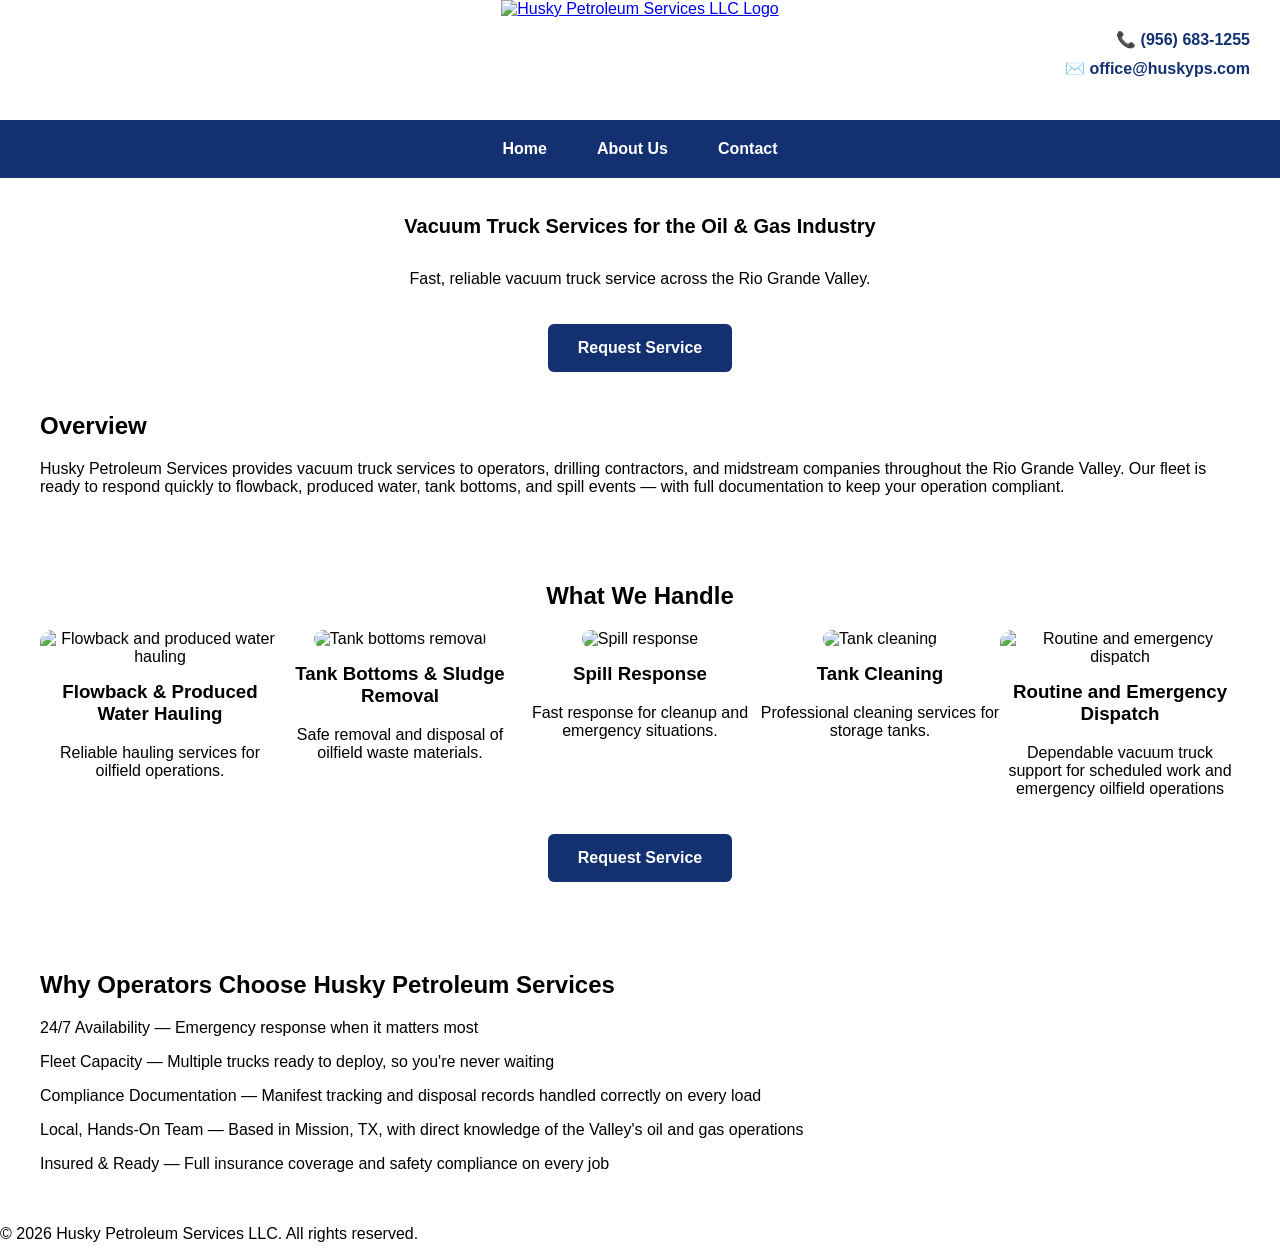
==== index.html @ dbaa67ad "Initial commit" ====
<!DOCTYPE html>
<html lang="en">
<head>
    <meta charset="UTF-8">
    <meta name="viewport" content="width=device-width, initial-scale=1.0">
    <title>Husky Petroleum Services LLC | Home</title>
    <link rel="stylesheet" href="style.css">
</head>

<body>
<div class="logo-section">

    <div class="contact-info">
        <p>📞 (956) 683-1255</p>
        <p>✉️ office@huskyps.com</p>
    </div>

    <a href="index.html" class="logo">
        <img src="images/logo.png" alt="Husky Petroleum Services LLC Logo">
    </a>
</div>

<header>
    <nav>
        <a href="index.html">Home</a>
        <a href="about.html">About Us</a>
        <a href="contact.html">Contact</a>
    </nav>
</header>

<main class="container">
    <section class="hero">
        <h2>Vacuum Truck Services for the Oil & Gas Industry</h2>
        <p>
            Fast, reliable vacuum truck service across the Rio Grande Valley. 
        </p>
    </section>

    <a href="contact.html" class="btn-request">Request Service</a>

    <section class="overview">
        <h2>Overview</h2>
        <p>
            Husky Petroleum Services provides vacuum truck services to operators, drilling contractors, and midstream companies throughout the Rio Grande Valley. Our fleet is ready to respond quickly to flowback, produced water, tank bottoms, and spill events — with full documentation to keep your operation compliant. 
        </p>

<section class="what-we-handle">

    <h2>What We Handle</h2>

    <div class="service-cards">

        <div class="service-card">
            <img src="images/flowback.jpeg" alt="Flowback and produced water hauling">
            <h3>Flowback & Produced Water Hauling</h3>
            <p>Reliable hauling services for oilfield operations.</p>
        </div>

        <div class="service-card">
            <img src="images/sludge.jpeg" alt="Tank bottoms removal">
            <h3>Tank Bottoms & Sludge Removal</h3>
            <p>Safe removal and disposal of oilfield waste materials.</p>
        </div>

        <div class="service-card">
            <img src="images/spill-response.jpg" alt="Spill response">
            <h3>Spill Response</h3>
            <p>Fast response for cleanup and emergency situations.</p>
        </div>

        <div class="service-card">
            <img src="images/tank.jpeg" alt="Tank cleaning">
            <h3>Tank Cleaning</h3>
            <p>Professional cleaning services for storage tanks.</p>
        </div>

        <div class="service-card">
            <img src="images/dispatch.jpeg" alt="Routine and emergency dispatch">
            <h3>Routine and Emergency Dispatch</h3>
            <p>Dependable vacuum truck support for scheduled work and emergency oilfield operations</p>
        </div>

    </div>

    <a href="contact.html" class="btn-request">Request Service</a>

</section>

    <section class="why-choose-us">
        <h2>Why Operators Choose Husky Petroleum Services</h2>
        <p>24/7 Availability — Emergency response when it matters most</p>
        <p>Fleet Capacity — Multiple trucks ready to deploy, so you're never waiting</p>
        <p>Compliance Documentation — Manifest tracking and disposal records handled correctly on every load</p>
        <p>Local, Hands-On Team — Based in Mission, TX, with direct knowledge of the Valley's oil and gas operations</p>
        <p>Insured & Ready — Full insurance coverage and safety compliance on every job</p>
    </section>

</main>

<footer>
    <p>&copy; 2026 Husky Petroleum Services LLC. All rights reserved.</p>
</footer>

<script src="script.js"></script>
</body>
</html>
---- style.css ----
body {
    margin: 0;
    padding: 0;
    font-family: Arial, sans-serif;
}

body::before {
    content: "";
    position: fixed;
    top: 0;
    left: 0;
    width: 100%;
    height: 100%;

    background-image: url("images/background.jpeg");
    background-size: cover;
    background-position: center 80%;
    opacity: 0.15;

    z-index: -1;
}

/* Logo section */
.logo-section {
    height: 120px;
    display: flex;
    align-items: center;
    justify-content: center;
    margin: 0;
    position: relative; /* allows absolute positioning inside */
    overflow: hidden;
}

.logo img {
    height: 120px;
    width: auto;
    display: block;
}

.contact-info {
    position: absolute;
    right: 30px;
    top: 20px;
    color: #133071;
    font-weight: bold;
    font-size: 16px;
    text-align: right;
}

.contact-info p {
    margin: 10px 0;
}

/* Navbar section */
header {
    background-color: #133071;
    margin: 0;
}

nav {
    display: flex;
    justify-content: center;
    margin: 0;
}

nav a {
    color: white;
    text-decoration: none;
    padding: 20px 25px;
    font-weight: bold;
}

nav a:hover,
nav a.active {
    background-color: #fe2616;
}

.container {
    max-width: 1200px;
    margin: 0 auto;
    padding: 20px;
    display: flex;
    flex-direction: column;
    align-items: center;
}

.hero h2 {
    font-size: 20px;
}

.hero {
    max-width: 1200px;
    margin: 0 auto;
    display: flex;
    flex-direction: column;
    align-items: center;
}

.overview,
.what-we-handle {
  width: 100%;
  box-sizing: border-box;
}

.what-we-handle {
  text-align: center; /* keeps "What We Handle" heading centered */
  padding: 50px 0;
}

.service-cards {
  display: flex;
  justify-content: space-between;
  flex-wrap: nowrap;
}

.service-card {
    width: 250px;
}

.service-card img {
    width: 150px;
    height: 150px;
    object-fit: cover;
    border-radius: 12px;
}

.service-card h3 {
    margin-top: 15px;
}

.story-images {
    display: flex;
    gap: 16px;
    margin-top: 20px;
}

.story-images figure {
    width: 50%;
    margin: 0;
}

.story-images img {
    width: 100%;
    height: 400px;
    object-fit: cover;
    border-radius: 8px;
    display: block;
}

.story-images figcaption {
    margin-top: 8px;
    font-size: 0.9rem;
    color: #555;
    text-align: center;
}

.btn-request {
    display: inline-block;
    background-color: #133071;
    color: white;
    text-decoration: none;
    font-weight: bold;
    padding: 15px 30px;
    border-radius: 6px;
    margin: 20px 0;
    transition: background-color 0.2s ease;
}

.btn-request:hover {
    background-color: #fe2616;
}

.contact-form-section {
    width: 100%;
    max-width: 700px;
    margin: 30px auto;
    box-sizing: border-box;
}

.contact-form {
    background-color: white;
    padding: 30px;
    border-radius: 8px;
    box-shadow: 0 2px 10px rgba(0, 0, 0, 0.1);
}

.form-row {
    display: flex;
    gap: 20px;
}

.form-row .form-group {
    flex: 1;
}

.form-group {
    margin-bottom: 20px;
}

.form-group label {
    display: block;
    font-weight: bold;
    color: #133071;
    margin-bottom: 6px;
    font-size: 14px;
}

.form-group input,
.form-group select,
.form-group textarea {
    width: 100%;
    padding: 10px 12px;
    border: 1px solid #ccc;
    border-radius: 4px;
    font-family: Arial, sans-serif;
    font-size: 14px;
    box-sizing: border-box;
}

.form-group input:focus,
.form-group select:focus,
.form-group textarea:focus {
    outline: none;
    border-color: #133071;
}

.contact-form button.btn-request {
    border: none;
    cursor: pointer;
    width: 100%;
    font-size: 16px;
}

@media (max-width: 600px) {
    .form-row {
        flex-direction: column;
        gap: 0;
    }
}

@media (max-width: 600px) {
    .story-images {
        flex-direction: column;
    }
    .story-images figure {
        width: 100%;
    }
}
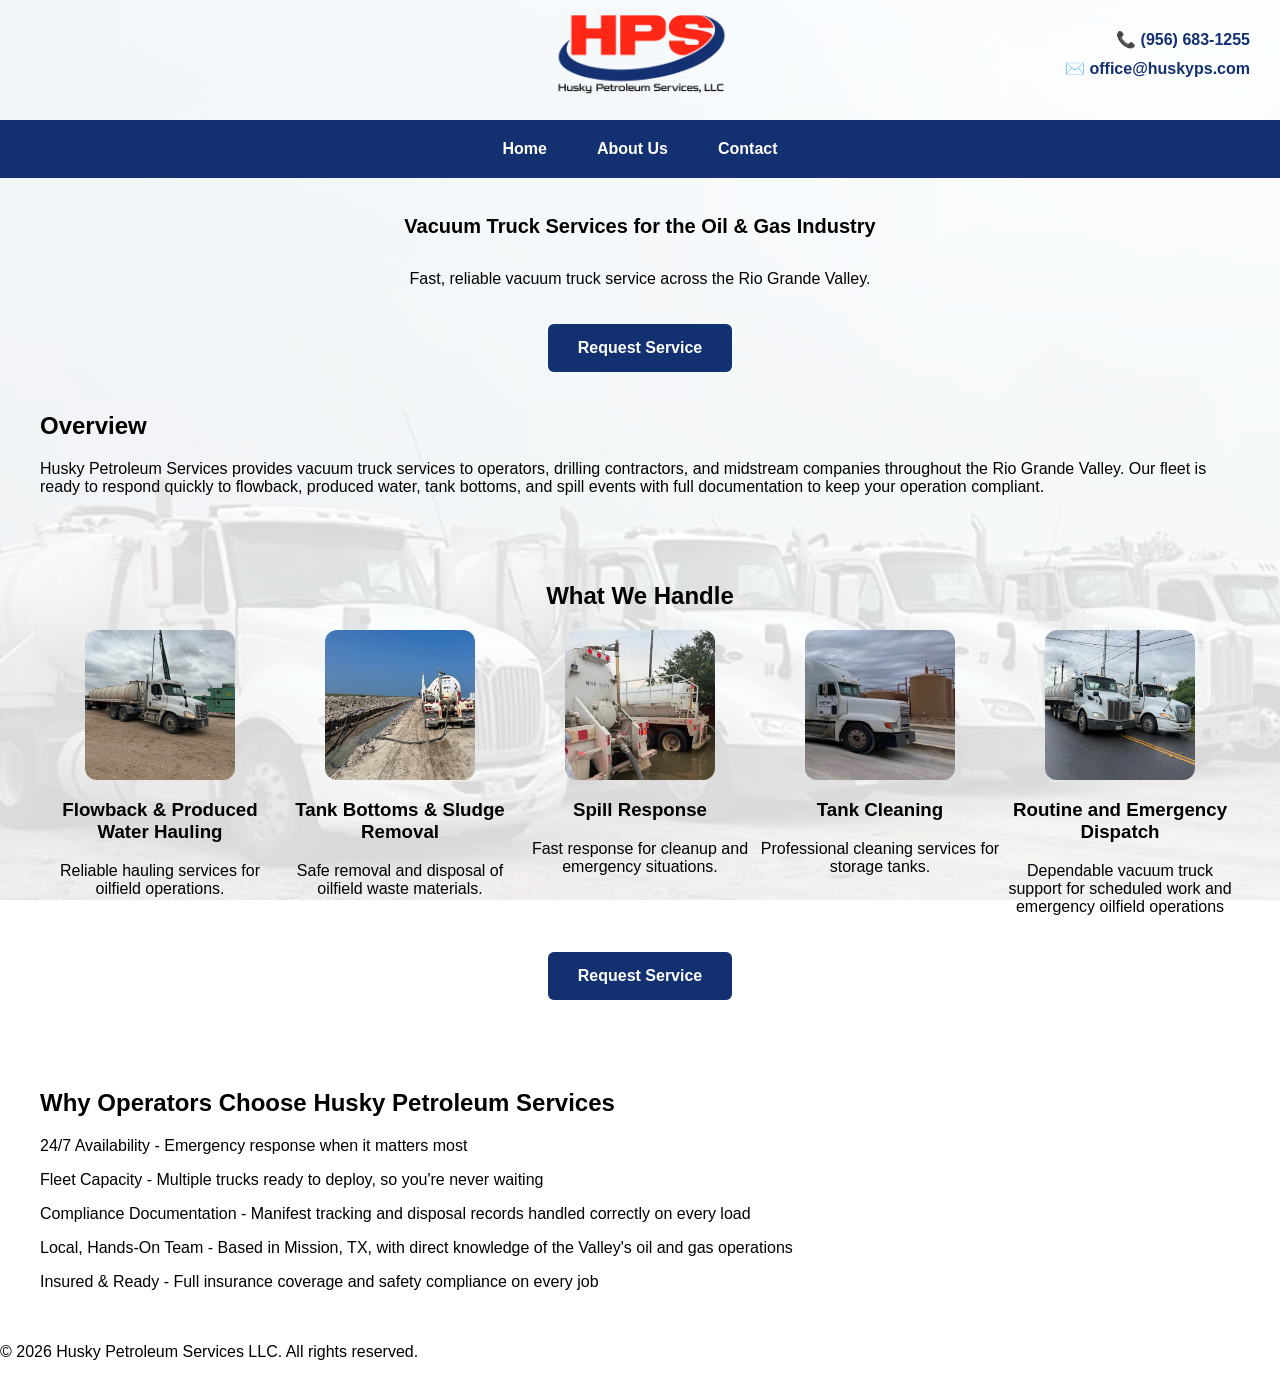
==== commit 5e248d56: "grammar changes" ====
--- a/index.html
+++ b/index.html
@@ -41,7 +41,7 @@
     <section class="overview">
         <h2>Overview</h2>
         <p>
-            Husky Petroleum Services provides vacuum truck services to operators, drilling contractors, and midstream companies throughout the Rio Grande Valley. Our fleet is ready to respond quickly to flowback, produced water, tank bottoms, and spill events — with full documentation to keep your operation compliant. 
+            Husky Petroleum Services provides vacuum truck services to operators, drilling contractors, and midstream companies throughout the Rio Grande Valley. Our fleet is ready to respond quickly to flowback, produced water, tank bottoms, and spill events with full documentation to keep your operation compliant. 
         </p>
 
 <section class="what-we-handle">
@@ -88,11 +88,11 @@
 
     <section class="why-choose-us">
         <h2>Why Operators Choose Husky Petroleum Services</h2>
-        <p>24/7 Availability — Emergency response when it matters most</p>
-        <p>Fleet Capacity — Multiple trucks ready to deploy, so you're never waiting</p>
-        <p>Compliance Documentation — Manifest tracking and disposal records handled correctly on every load</p>
-        <p>Local, Hands-On Team — Based in Mission, TX, with direct knowledge of the Valley's oil and gas operations</p>
-        <p>Insured & Ready — Full insurance coverage and safety compliance on every job</p>
+        <p>24/7 Availability - Emergency response when it matters most</p>
+        <p>Fleet Capacity - Multiple trucks ready to deploy, so you're never waiting</p>
+        <p>Compliance Documentation - Manifest tracking and disposal records handled correctly on every load</p>
+        <p>Local, Hands-On Team - Based in Mission, TX, with direct knowledge of the Valley's oil and gas operations</p>
+        <p>Insured & Ready - Full insurance coverage and safety compliance on every job</p>
     </section>
 
 </main>
--- a/style.css
+++ b/style.css
@@ -27,7 +27,7 @@
     align-items: center;
     justify-content: center;
     margin: 0;
-    position: relative; /* allows absolute positioning inside */
+    position: relative;
     overflow: hidden;
 }
 
@@ -103,7 +103,7 @@
 }
 
 .what-we-handle {
-  text-align: center; /* keeps "What We Handle" heading centered */
+  text-align: center; 
   padding: 50px 0;
 }
 
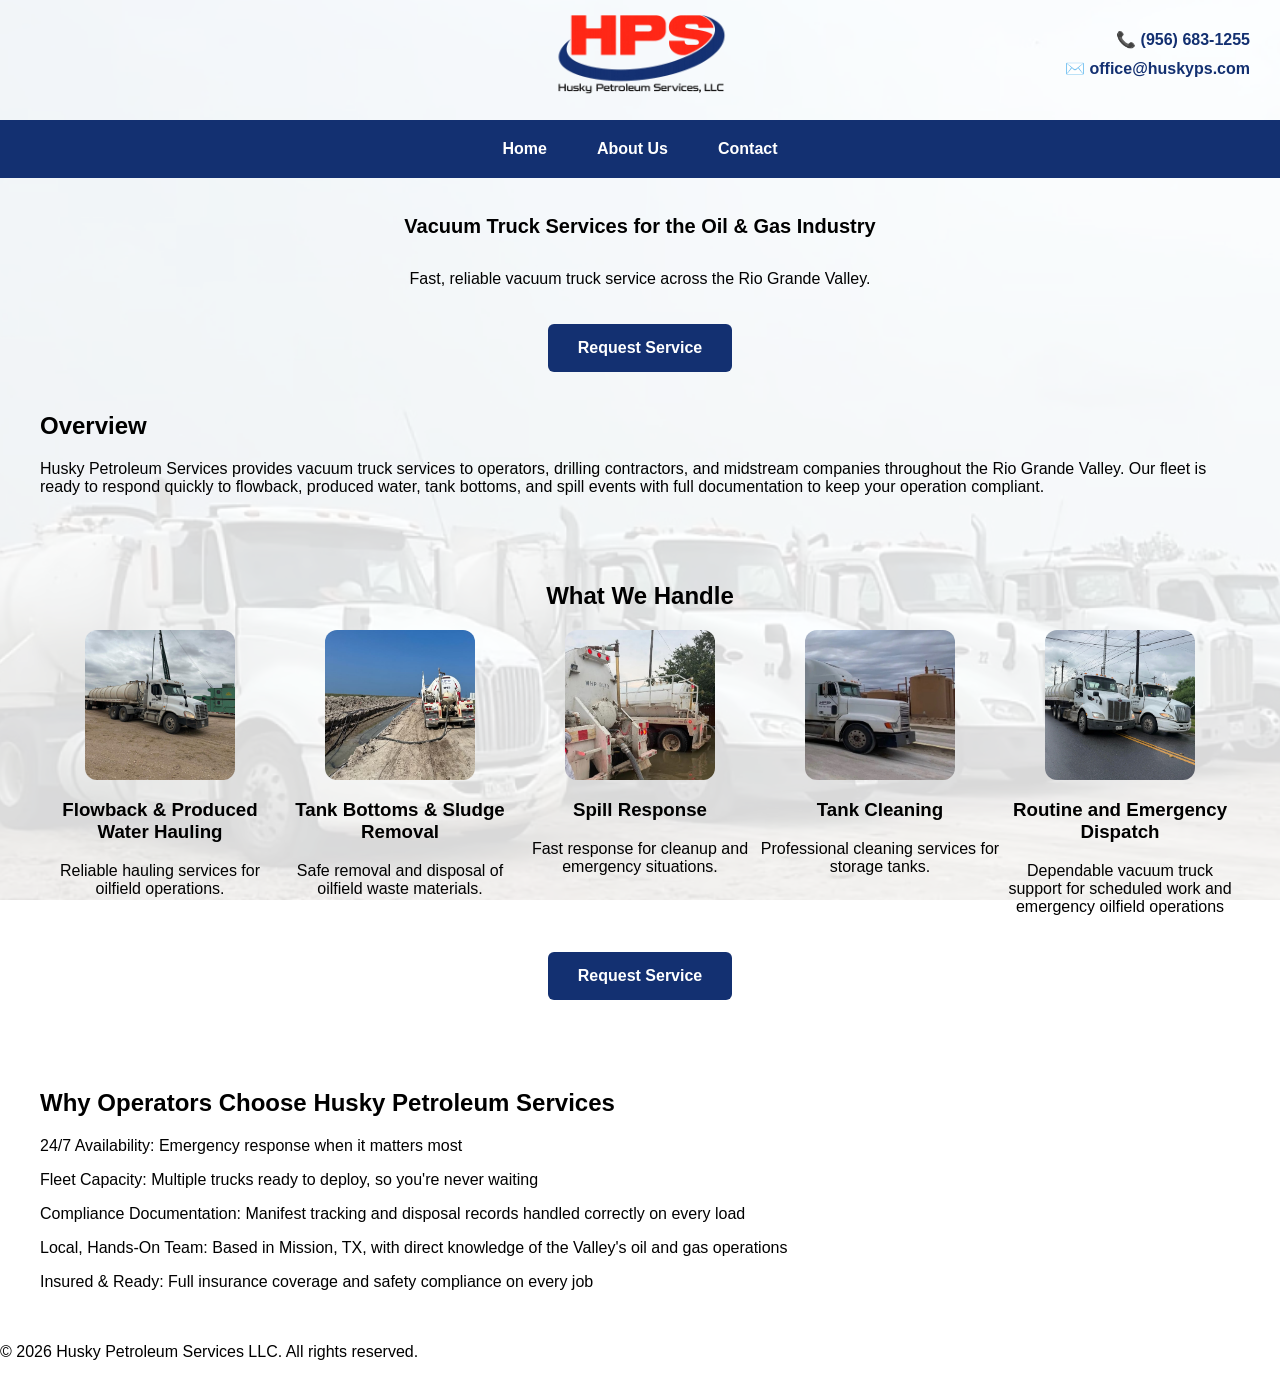
==== commit abed70bc: "grammar changes" ====
--- a/index.html
+++ b/index.html
@@ -88,11 +88,11 @@
 
     <section class="why-choose-us">
         <h2>Why Operators Choose Husky Petroleum Services</h2>
-        <p>24/7 Availability - Emergency response when it matters most</p>
-        <p>Fleet Capacity - Multiple trucks ready to deploy, so you're never waiting</p>
-        <p>Compliance Documentation - Manifest tracking and disposal records handled correctly on every load</p>
-        <p>Local, Hands-On Team - Based in Mission, TX, with direct knowledge of the Valley's oil and gas operations</p>
-        <p>Insured & Ready - Full insurance coverage and safety compliance on every job</p>
+        <p>24/7 Availability: Emergency response when it matters most</p>
+        <p>Fleet Capacity: Multiple trucks ready to deploy, so you're never waiting</p>
+        <p>Compliance Documentation: Manifest tracking and disposal records handled correctly on every load</p>
+        <p>Local, Hands-On Team: Based in Mission, TX, with direct knowledge of the Valley's oil and gas operations</p>
+        <p>Insured & Ready: Full insurance coverage and safety compliance on every job</p>
     </section>
 
 </main>
--- a/style.css
+++ b/style.css
@@ -20,7 +20,6 @@
     z-index: -1;
 }
 
-/* Logo section */
 .logo-section {
     height: 120px;
     display: flex;
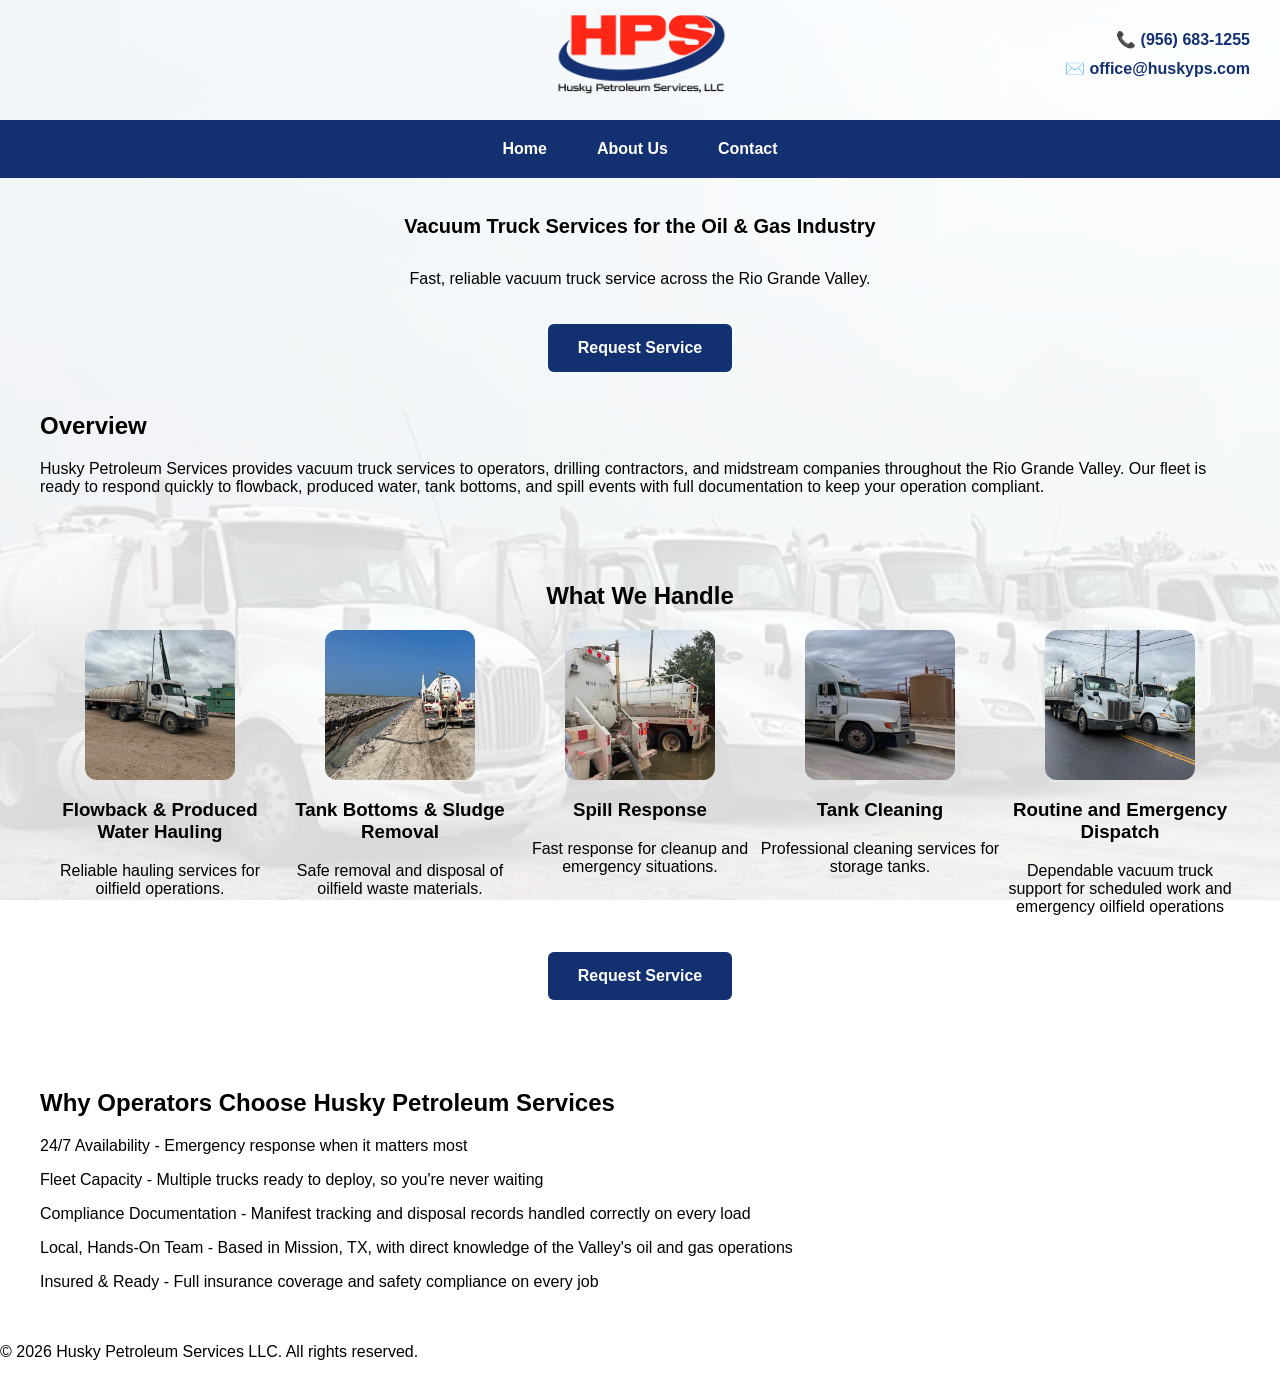
==== commit 5fbae8e2: "grammar changes" ====
--- a/index.html
+++ b/index.html
@@ -88,11 +88,11 @@
 
     <section class="why-choose-us">
         <h2>Why Operators Choose Husky Petroleum Services</h2>
-        <p>24/7 Availability: Emergency response when it matters most</p>
-        <p>Fleet Capacity: Multiple trucks ready to deploy, so you're never waiting</p>
-        <p>Compliance Documentation: Manifest tracking and disposal records handled correctly on every load</p>
-        <p>Local, Hands-On Team: Based in Mission, TX, with direct knowledge of the Valley's oil and gas operations</p>
-        <p>Insured & Ready: Full insurance coverage and safety compliance on every job</p>
+        <p>24/7 Availability - Emergency response when it matters most</p>
+        <p>Fleet Capacity - Multiple trucks ready to deploy, so you're never waiting</p>
+        <p>Compliance Documentation - Manifest tracking and disposal records handled correctly on every load</p>
+        <p>Local, Hands-On Team - Based in Mission, TX, with direct knowledge of the Valley's oil and gas operations</p>
+        <p>Insured & Ready - Full insurance coverage and safety compliance on every job</p>
     </section>
 
 </main>
